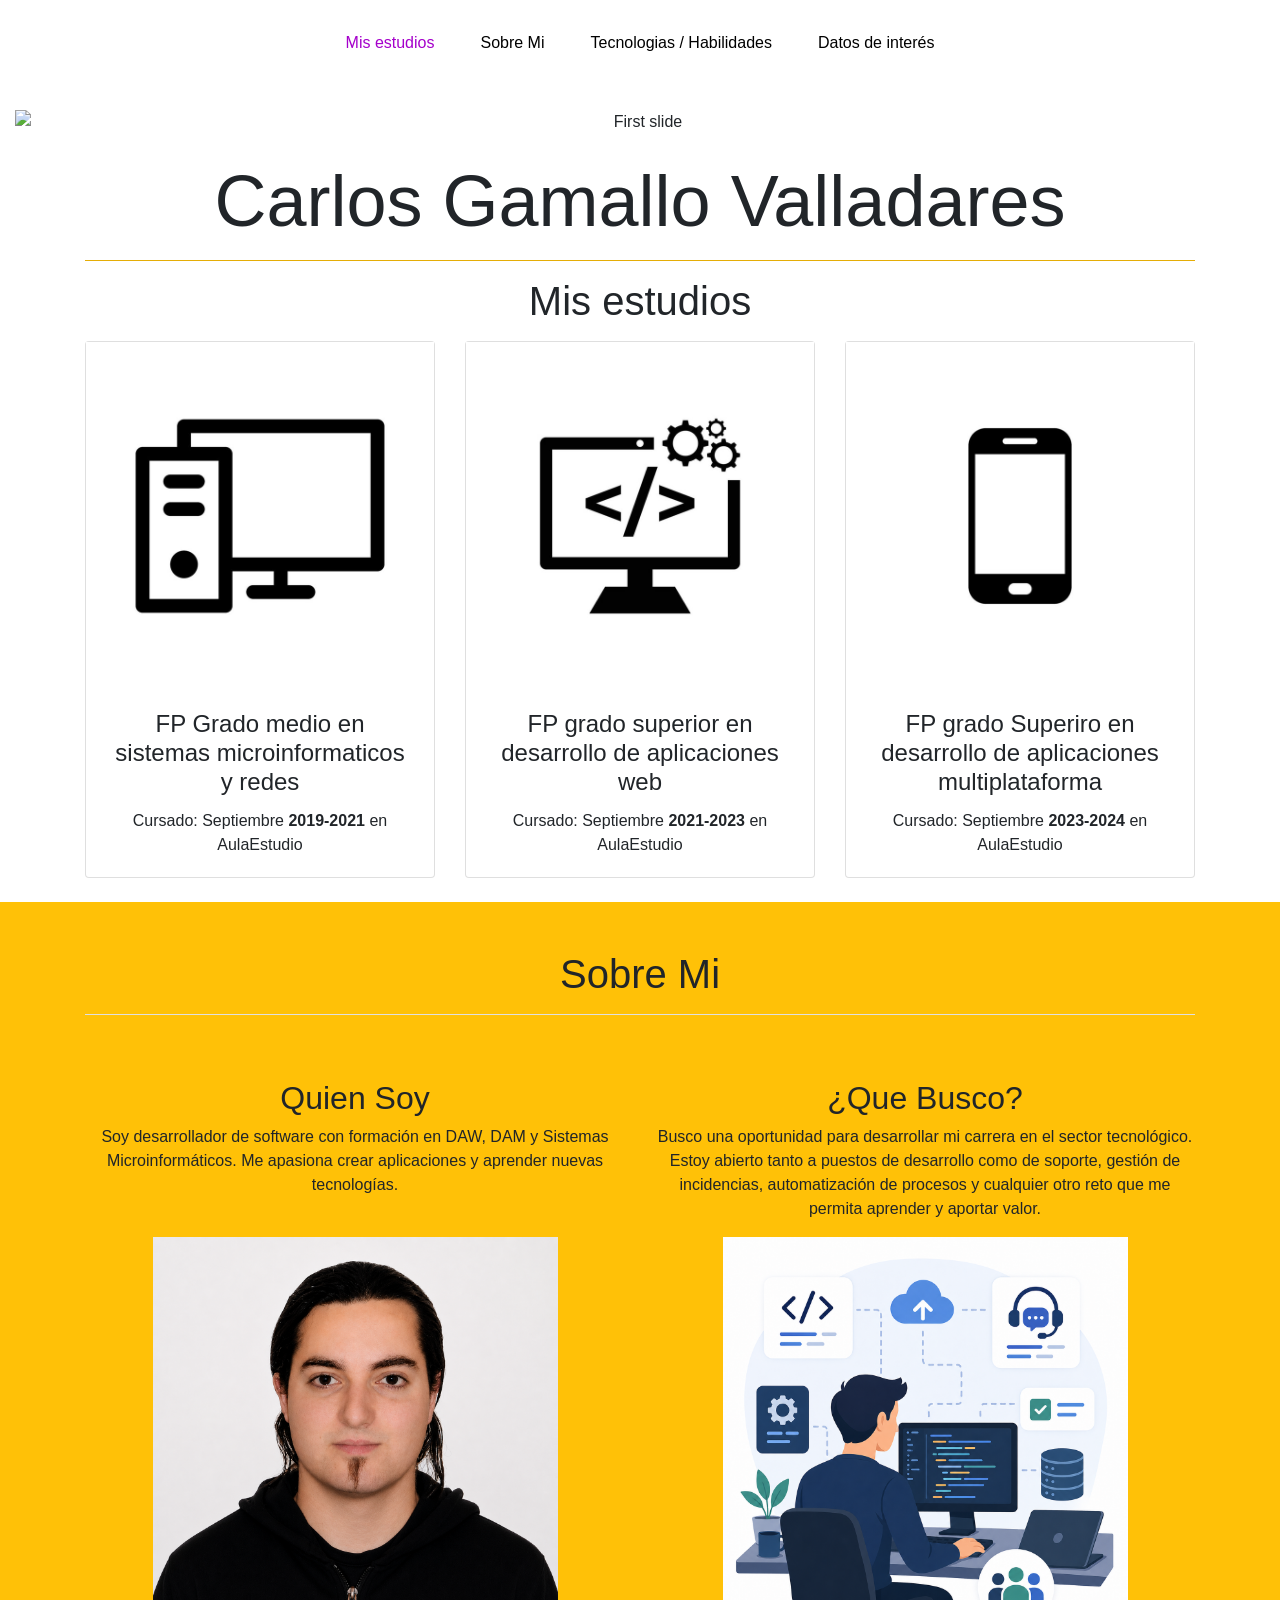
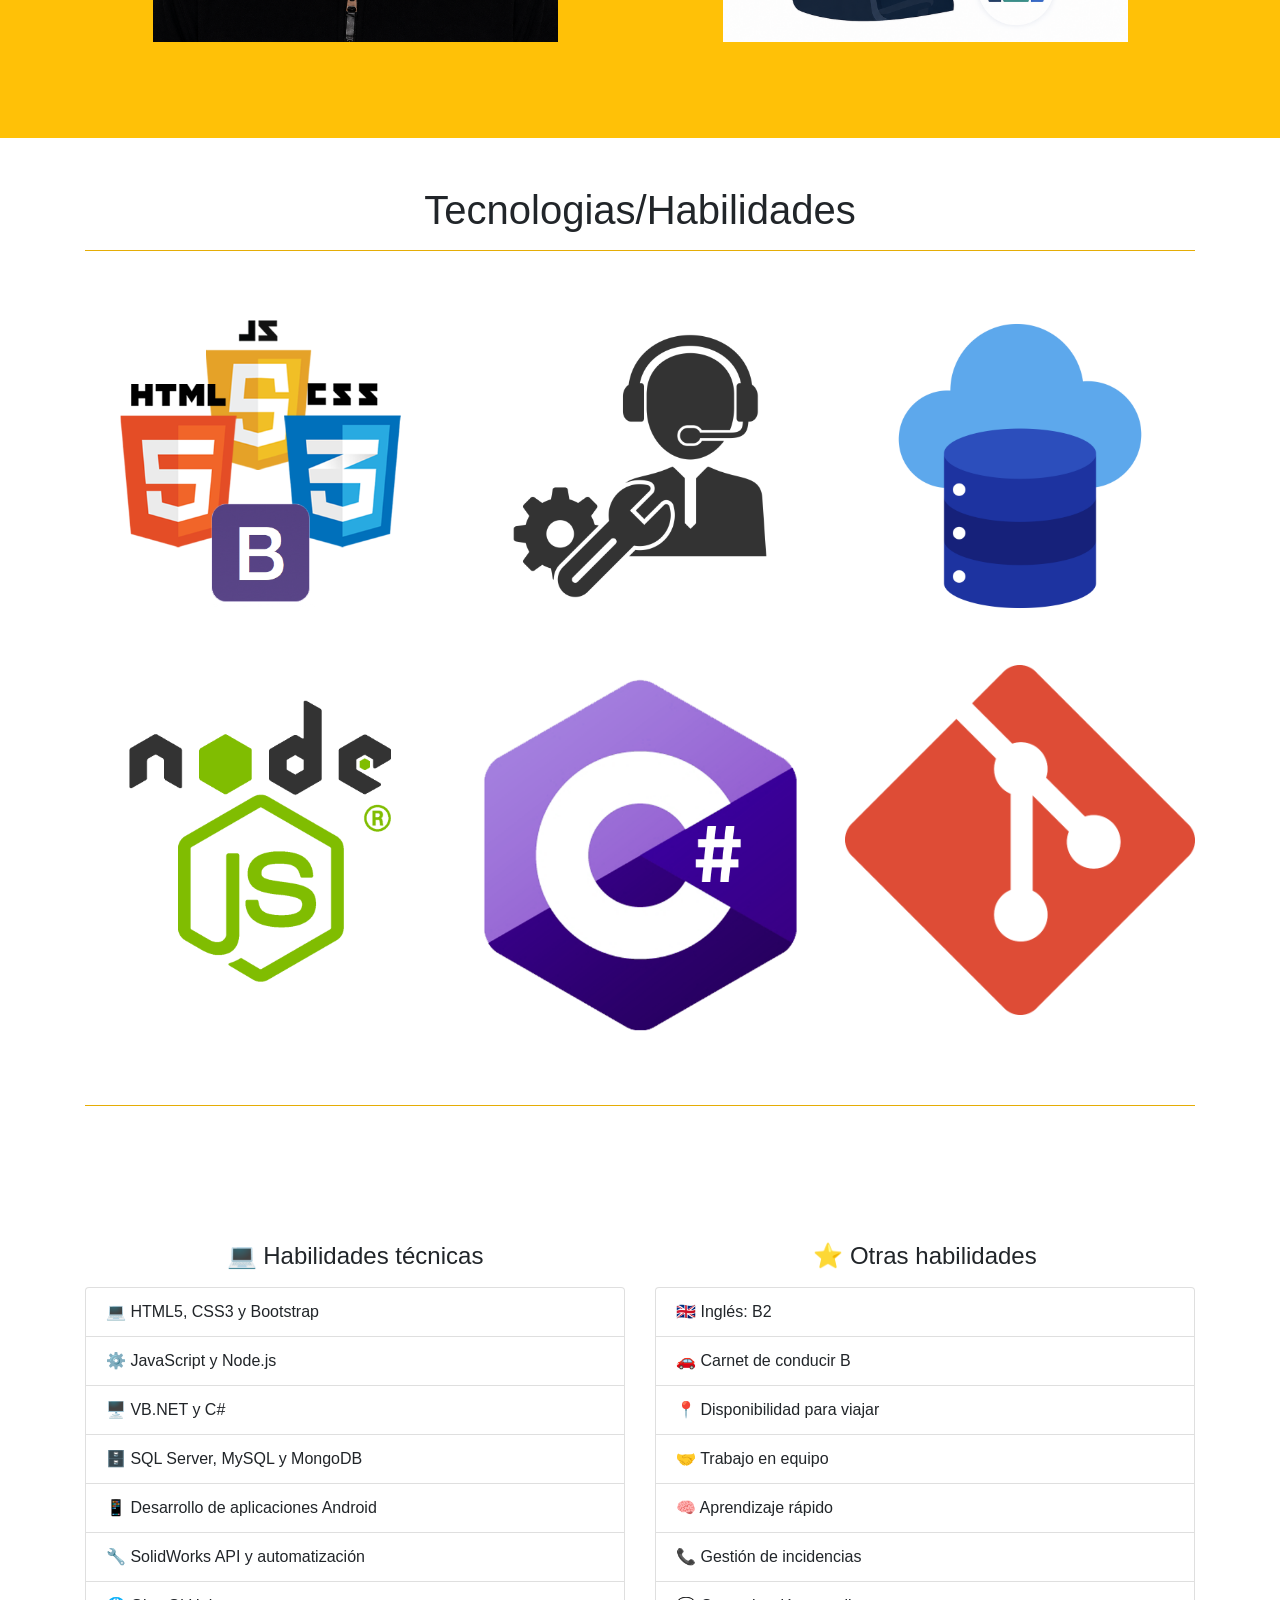
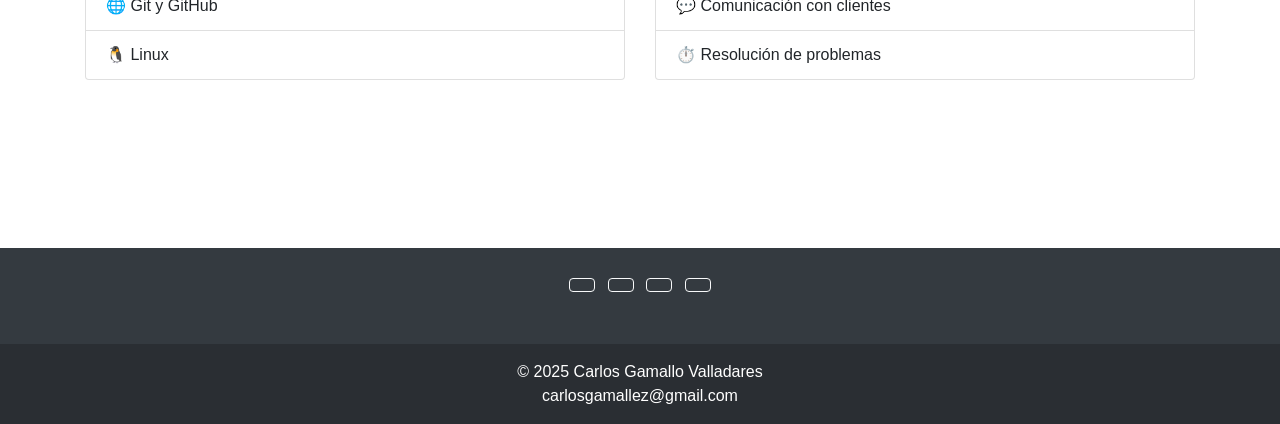
==== index.html @ 8b99cc7f "Add files via upload" ====
<!DOCTYPE html>
<html lang="en">
<head>
  <meta charset="UTF-8">
  <meta name="viewport" content="width=device-width, initial-scale=1.0">
  <meta http-equiv="X-UA-Compatible" content="ie=edge">
  <title>Título de la página</title>
  <script src="main.js"></script>

  <!-- Estilos de Bootstrap -->
  <script src="https://kit.fontawesome.com/dda62b174e.js" crossorigin="anonymous"></script>

  <link rel="stylesheet" href="https://stackpath.bootstrapcdn.com/bootstrap/4.3.1/css/bootstrap.min.css"
    integrity="sha384-ggOyR0iXCbMQv3Xipma34MD+dH/1fQ784/j6cY/iJTQUOhcWr7x9JvoRxT2MZw1T" crossorigin="anonymous">
    <link href="https://fonts.cdnfonts.com/css/freeline" rel="stylesheet">
    <link href="https://unpkg.com/@popperjs/core@2">
    
            <link href="https://fonts.cdnfonts.com/css/robot-world" rel="stylesheet">
            <script src="https://code.jquery.com/jquery-3.5.1.slim.min.js"></script>
  <!-- Tu estilo personalizado -->
  <link rel="stylesheet" href="style.css">
  <script src="https://cdn.jsdelivr.net/npm/bootstrap@5.0.0/dist/js/bootstrap.bundle.min.js"
              integrity="sha384-p34f1UUtsS3wqzfto5wAAmdvj+osOnFyQFpp4Ua3gs/ZVWx6oOypYoCJhGGScy+8"
              crossorigin="anonymous"></script>
              <script type="text/javascript" src="https://cdnjs.cloudflare.com/ajax/libs/mdbootstrap/4.19.1/js/mdb.min.js"></script>
              
</head>
<body class="bg">

  <!-- Barra de navegación -->
  <header>
    <nav class="navbar navbar-expand-lg navbar-light ">
        
        <button class="navbar-toggler" type="button" data-toggle="collapse" data-target="#navbarSupportedContent" 
        aria-controls="navbarSupportedContent" aria-expanded="false" aria-label="Toggle navigation">
            <span class="navbar-toggler-icon"></span>
          </button>

          <div class="collapse navbar-collapse"></div>
          <div class="collapse navbar-collapse" id="navbarSupportedContent">
            <ul class="navbar-nav mr-auto">
              <li class="nav-item active">
                <a class="nav-link" href="#section-1">Mis estudios <span class="sr-only">(current)</span></a>
              </li>
              <li class="nav-item">
                <a class="nav-link" href="#section-2">Sobre&nbsp;Mi</a>
              </li>
              <li class="nav-item">
                <a class="nav-link" href="#section-3">Tecnologias / Habilidades</a>
              </li>
              <li class="nav-item">
                <a class="nav-link" href="#section-4">Datos de interés</a>
              </li>
              
            </ul>
            
          
    </nav>
    
</header>
<br>

<!-- Inicio -->

  <div class="container-fluid text-center mx-auto">
    <div class="row">
      <div class="col-12 d-flex justify-content-center">
        <div id="carouselExampleControls" class="carousel slide" data-ride="carousel">
          <div class="carousel-inner">
            <div class="carousel-item active">
              <img class="d-block w-100"src="img\wp6606914-nodejs-wallpapers.png"  alt="First slide">
            </div>
            <div class="carousel-item">
              <img class="d-block w-100" src="img\couldnt-find-a-good-wallpaper-so-made-one-myself-v0-kf2885tz4hnc1.PNG" alt="Second slide">
            </div>
            <div class="carousel-item">
              <img class="d-block w-100" src="img\wp6734454-visual-studio-wallpapers.jpg" alt="Third slide">
            </div>
          </div>
          <a class="carousel-control-prev" href="#carouselExampleControls" role="button" data-slide="prev">
            <span class="carousel-control-prev-icon" aria-hidden="true"></span>
            <span class="sr-only">Previous</span>
          </a>
          <a class="carousel-control-next" href="#carouselExampleControls" role="button" data-slide="next">
            <span class="carousel-control-next-icon" aria-hidden="true"></span>
            <span class="sr-only">Next</span>
          </a>
        </div>
      </div>
    </div>
  </div>
  </div>
<br>




    <div id="section-1" class="section-1">
      <div class="container text-center">
          <h1 class="display-3">Carlos Gamallo Valladares</h1>
          <hr class="heading-1 bg-warning" >
          <h1 class="heading-2">Mis estudios</h1>
          <p class="para-1">
              
          </p>
    
          <div class="row justify-content-center text-center">
              <div class="col-md-4">
                  <div class="card">
                      <img src="img\Download PC outline icon_ Black and white item from set dedicated computers and office equipment, linear vector.jpg" alt="image" class="card-image-top" />
                      <div class="card-body">
                          <h4 class="card-title">FP Grado medio en sistemas microinformaticos y redes</h4>
                          <p class="card-text">Cursado: Septiembre <b>2019-2021</b> en AulaEstudio</p>
                      </div>
                  </div>
              </div>
              <div class="col-md-4">
                  <div class="card">
                      <img src="img\software development icon design template.jpg" alt="image" class="card-image-top" />
                      <div class="card-body">
                          <h4 class="card-title">FP grado superior en desarrollo de aplicaciones web</h4>
                          <p class="card-text">Cursado: Septiembre <b>2021-2023</b> en AulaEstudio</p>
                      </div>
                  </div>
              </div>
              <div class="col-md-4">
                  <div class="card">
                      <img src="img\telephone.jpg" alt="image" class="card-image-top" />
                      <div class="card-body">
                          <h4 class="card-title">FP grado Superiro en desarrollo de aplicaciones multiplataforma</h4>
                          <p class="card-text">Cursado: Septiembre <b>2023-2024</b> en AulaEstudio</p>
                      </div>
                  </div>
                  
              </div>
              
          </div>
      </div>
    </div>
    
  </div>
<br>
<!-- Informacion -->
<header id="section-2" class="text-black text-center py-5 bg-warning">
  <div class="container text-center">
    <div class="row">
      <div class="col">
        <h1>Sobre Mi</h1>
        <hr class="bg-light">
      </div>
    </div>
  </div>
    
  <section class="py-5">
    <div class="container">
      <div class="row">
        <div class="col-lg-6">
          <h2>Quien Soy</h2>
          <p>Soy desarrollador de software con formación en DAW, DAM y Sistemas Microinformáticos. Me apasiona crear aplicaciones y aprender nuevas tecnologías.</p>
          <br>
          <img class="w-75" src="img/yo.png">
        </div>
        <div class="col-lg-6">
          <h2>¿Que Busco?</h2>
          <p>Busco una oportunidad para desarrollar mi carrera en el sector tecnológico. Estoy abierto tanto a puestos de desarrollo como de soporte, gestión de incidencias, automatización de procesos y cualquier otro reto que me permita aprender y aportar valor.</p>
          <img class="w-75" src="img/qbusco2.png">
        </div>
      </div>
    </div>
  </section>
</header>

<!-- Contenido principal -->

<br>
<br>
<!-- Cuerpo -->
<div id="section-3" class="container text-center">
  <div class="row">
    <div class="col">
      <h1>Tecnologias/Habilidades</h1>
      <hr class="bg-warning">
    </div>
  </div>
</div>
<br>

<div class="container text-center">
  <div id="disco1" class="row">
    <div class="col-lg-4 col-md-6">
      <div class="container_disco1">
        <img src="img/logo-html-css-js-bootstrap.png" alt="Avatar" class="image" style="width:100%">
        <div class="middle">
          <div class="text">HTML/CSS/JS/Bootstrap</div>
        </div>
      </div>
    </div>
    <div class="col-lg-4 col-md-6">
      <div class="container_disco1">
        <img src="img/Technical_Support.jpg" alt="Avatar" class="image" style="width:100%">
        <div class="middle">
          <div class="text">Soporte Tecnico</div>
        </div>
      </div>
    </div>
    <div class="col-lg-4 col-md-6">
      <div class="container_disco1">
        <img src="img/bbdd.jpg" alt="Avatar" class="image" style="width:100%">
        <div class="middle">
          <div class="text">Bases de datos</div>
        </div>
      </div>
    </div>
  </div>
</div>
<br>
<div class="container text-center">
  <div id="disco1" class="row">
    <div class="col-lg-4 col-md-6">
      <div class="container_disco1">
        <img src="img/nodeimagen2.png" alt="Avatar" class="image" style="width:100%">
        <div class="middle">
          <div class="text">Backend/Apis</div>
        </div>
      </div>
    </div>
    <div class="col-lg-4 col-md-6">
      <div class="container_disco1">
        <img src="img/pngwing.com(5).png" alt="Avatar" class="image" style="width:100%">
        <div class="middle">
          <div class="text">.Net Framework/Windows Forms</div>
        </div>
      </div>
    </div>
    <div class="col-lg-4 col-md-6">
      <div class="container_disco1">
        <img src="img/git.png" alt="Avatar" class="image" style="width:100%">
        <div class="middle">
          <div class="text">GIT/Github</div>
        </div>
      </div>
    </div>
  </div>
</div>
<br>
<br>
<!-- Contactos -->
<div id="section-4" class="container text-center">
  <div class="row">
    <div class="col">
      <h1></h1>
      <hr class="bg-warning">
    </div>
  </div>
</div>
<br>

<section class="py-5">
<div class="container my-5">


    <div class="row">

        <!-- Habilidades técnicas -->
        <div class="col-md-6 mb-4">
            <h4 class="text-center mb-3">💻 Habilidades técnicas</h4>

            <ul class="list-group">
                 <li class="list-group-item">💻 HTML5, CSS3 y Bootstrap</li>
                <li class="list-group-item">⚙️ JavaScript y Node.js</li>
                <li class="list-group-item">🖥️ VB.NET y C#</li>
                <li class="list-group-item">🗄️ SQL Server, MySQL y MongoDB</li>
                <li class="list-group-item">📱 Desarrollo de aplicaciones Android</li>
                <li class="list-group-item">🔧 SolidWorks API y automatización</li>
                <li class="list-group-item">🌐 Git y GitHub</li>
                <li class="list-group-item">🐧 Linux</li>
            </ul>
        </div>

        <!-- Otras habilidades -->
        <div class="col-md-6 mb-4">
            <h4 class="text-center mb-3">⭐ Otras habilidades</h4>

            <ul class="list-group">
                <li class="list-group-item">🇬🇧 Inglés: B2</li>
                <li class="list-group-item">🚗 Carnet de conducir B</li>
                <li class="list-group-item">📍 Disponibilidad para viajar</li>
                <li class="list-group-item">🤝 Trabajo en equipo</li>
                <li class="list-group-item">🧠 Aprendizaje rápido</li>
                <li class="list-group-item">📞 Gestión de incidencias</li>
                <li class="list-group-item">💬 Comunicación con clientes</li>
                <li class="list-group-item">⏱️ Resolución de problemas</li>
            </ul>
        </div>

    </div>
</div>
</section>

    
  <br>
 
    
   
  













<br>
    <!-- Footer -->
    
    <footer class="bg-dark text-center text-white">
        
      <div class="container p-4 pb-0">
        
        <section class="mb-4">
         
          <a class="btn btn-outline-light btn-floating m-1" href="#!" role="button"
            ><i class="fab fa-facebook-f"></i
          ></a>
          <a class="btn btn-outline-light btn-floating m-1" href="#!" role="button"
            ><i class="fab fa-twitter"></i
          ></a>
          <a class="btn btn-outline-light btn-floating m-1" href="#!" role="button"
            ><i class="fab fa-google"></i
          ></a>
          <a class="btn btn-outline-light btn-floating m-1" href="#!" role="button"
            ><i class="fab fa-instagram"></i
          ></a>
        </section>
      </div>
      <div class="text-center p-3" style="background-color: rgba(0, 0, 0, 0.2);">
        © 2025 Carlos Gamallo Valladares
        <a class="text-white" href="https://mdbootstrap.com/"><br>carlosgamallez@gmail.com</a>
      </div>
      
    </footer>

    
  <!-- Scripts de Bootstrap -->
  <script src="https://code.jquery.com/jquery-3.3.1.slim.min.js" integrity="sha384-q8i/X+965DzO0rT7abK41JStQIAqVgRVzpbzo5smXKp4YfRvH+8abtTE1Pi6jizo" crossorigin="anonymous"></script>
  <script src="https://cdn.jsdelivr.net/npm/@popperjs/core@2.10.3/dist/umd/popper.min.js"
    integrity="sha384-3q8yW6UJj6UolL+JZvD8bTfKJOvvHX+xlYQ9XanP8fRzohJ/1sgM2roN7Oq8LPtn"
    crossorigin="anonymous"></script>
  <script src="https://stackpath.bootstrapcdn.com/bootstrap/4.3.1/js/bootstrap.min.js"
    integrity="sha384-JjSmVgyd0p3pXB1rRibZUAYoIIy6OrQ6VrjIEaFf/nJGzIxFDsf4x0xIM+B07jRM"
    crossorigin="anonymous"></script>
</body>
</html>
---- style.css ----
.dropdown-menu-left {
  right: auto !important;
  left: 0 !important;
}
body {
    font-family: 'Roboto', sans-serif;
}

.custom-image-height {
  height: 400px; /* Altura personalizada */
  object-fit: cover;
}

.carousel {
  width: 100%;
  max-height: 50vh;
}

.carousel-inner {
  height: 100%;
}

.carousel-item {
  height: 100%;
}

.carousel-item img {
  height: 100%;
  object-fit: cover;
}

.navbar-brand {
    font-family: 'Archivo Black', sans-serif;
    text-transform: uppercase;
    font-weight: 400;
    color: rgb(165, 0 , 203) !important;
}
.nav-link {
    font-size: 16px;
    margin: 15px;
    color: black !important;
}
.nav-link:hover{
    color: rgb(165, 0 , 203) !important;
}
.active .nav-link{
    color: rgb(165, 0 , 203) !important;
}

.middle {
    transition: .5s ease;
    opacity: 0;
    position: absolute;
    top: 50%;
    left: 50%;
    transform: translate(-50%, -50%);
    -ms-transform: translate(-50%, -50%);
    text-align: center;
  }
  
  .container_disco1:hover .image {
    /* Opacidad de 0.3 para activar el efecto de brillo */
    opacity: 0.3;
    background-color: rgba(36, 55, 160, 0.096);
  }
  
  .container_disco1:hover .middle {
    opacity: 1;
  }
  
  .text {
    /* Texto que ira en el centro del disco */
    color: black;
    font-size :x-large;
    font-family: 'Robot World', sans-serif;  
  }
 

  .link_ancla:link {
    /* Link ancla, todo de color amarillo menos el */
    text-decoration: none;
    color: rgb(216, 235, 46);

  }
  .link_ancla:visited{
    text-decoration: none;
    color: rgb(216, 235, 46);
  } 

  .link_ancla:active{
    text-decoration: none;
    color: rgb(216, 235, 46);
  }
  .link_ancla:hover{
    text-decoration: none;
    font-size: medium;
    color: rgb(216, 235, 46);
  }



  .form_contactos {
    background-color: #f9f9f9;
    padding: 30px;
    border-radius: 5px;
    box-shadow: 0px 0px 10px rgba(0, 0, 0, 0.1);
  }
  
  .form_contactos h2 {
    text-align: center;
    margin-bottom: 20px;
  }
  
  .form_contactos label {
    font-weight: bold;
  }
  
  .form_contactos input[type="text"],
  .form_contactos input[type="email"],
  .form_contactos textarea {
    width: 100%;
    padding: 10px;
    border: 1px solid #ddd;
    border-radius: 3px;
    margin-bottom: 15px;
  }
  
  .form_contactos textarea {
    resize: vertical;
  }
  
  .form_contactos button[type="submit"] {
    display: block;
    width: 100%;
    padding: 10px;
    background-color: #c7cacc;
    color: #fff;
    border: none;
    border-radius: 3px;
    cursor: pointer;
  }
  
  .form_contactos button[type="submit"]:hover {
    background-color: #0056b3;
  }
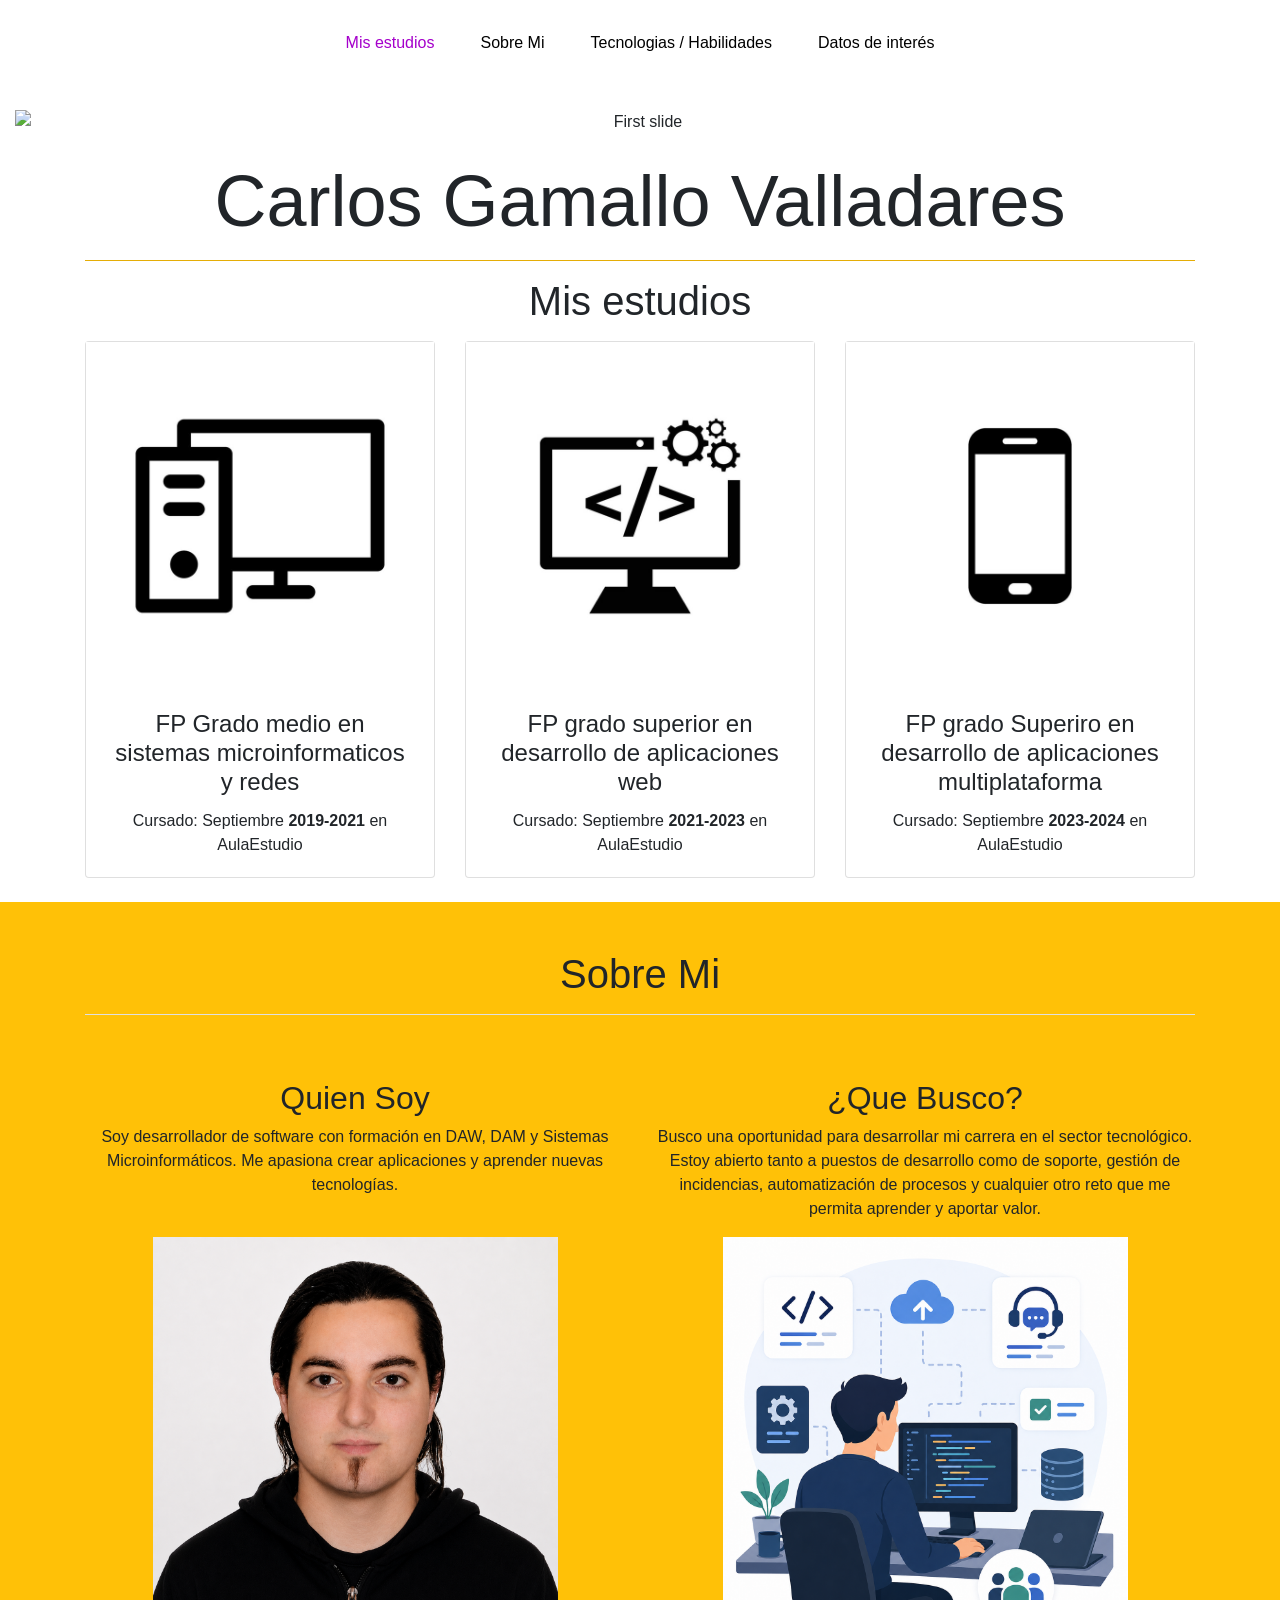
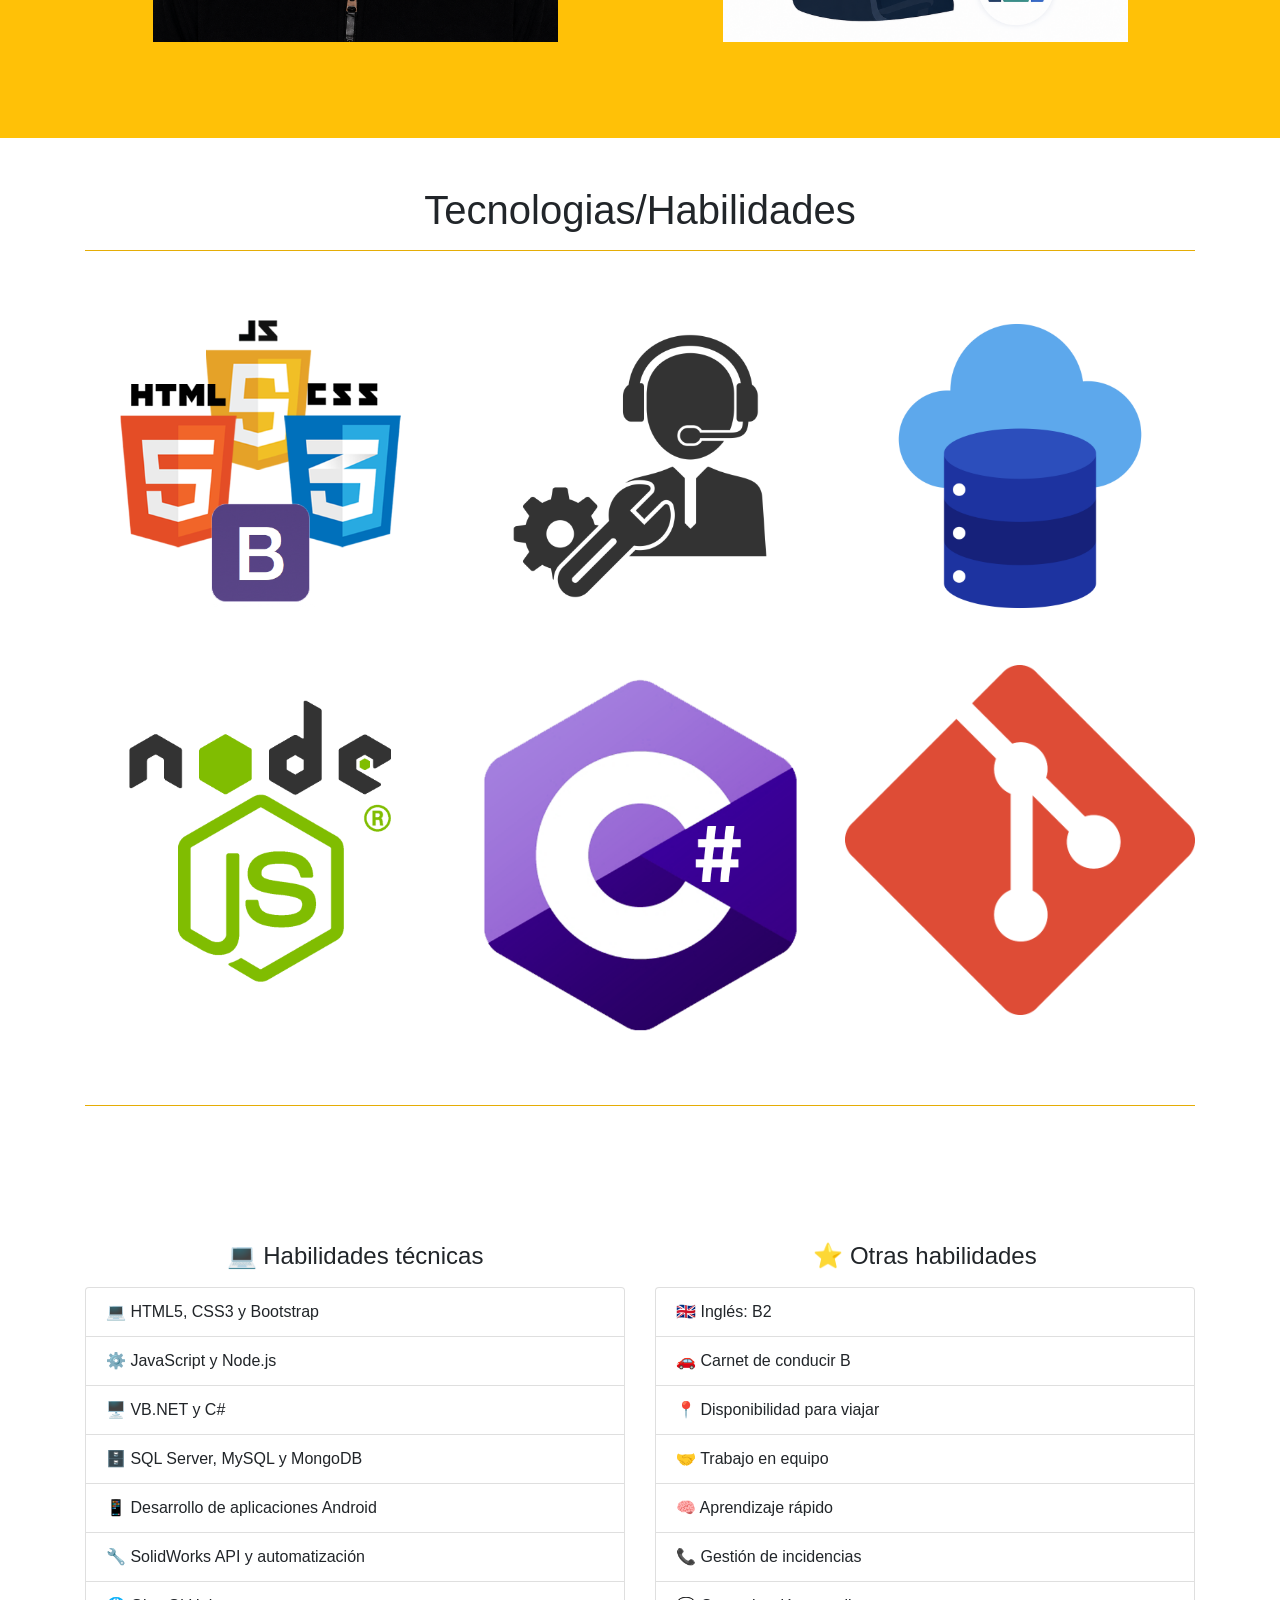
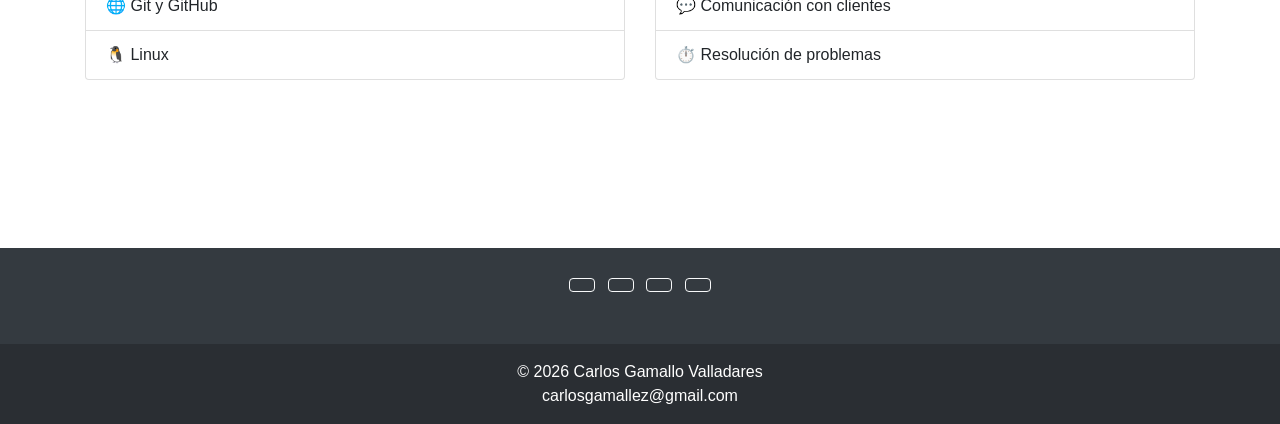
==== commit c9d1685e: "Add files via upload" ====
--- a/index.html
+++ b/index.html
@@ -340,7 +340,7 @@
         </section>
       </div>
       <div class="text-center p-3" style="background-color: rgba(0, 0, 0, 0.2);">
-        © 2025 Carlos Gamallo Valladares
+        © 2026 Carlos Gamallo Valladares
         <a class="text-white" href="https://mdbootstrap.com/"><br>carlosgamallez@gmail.com</a>
       </div>
       
